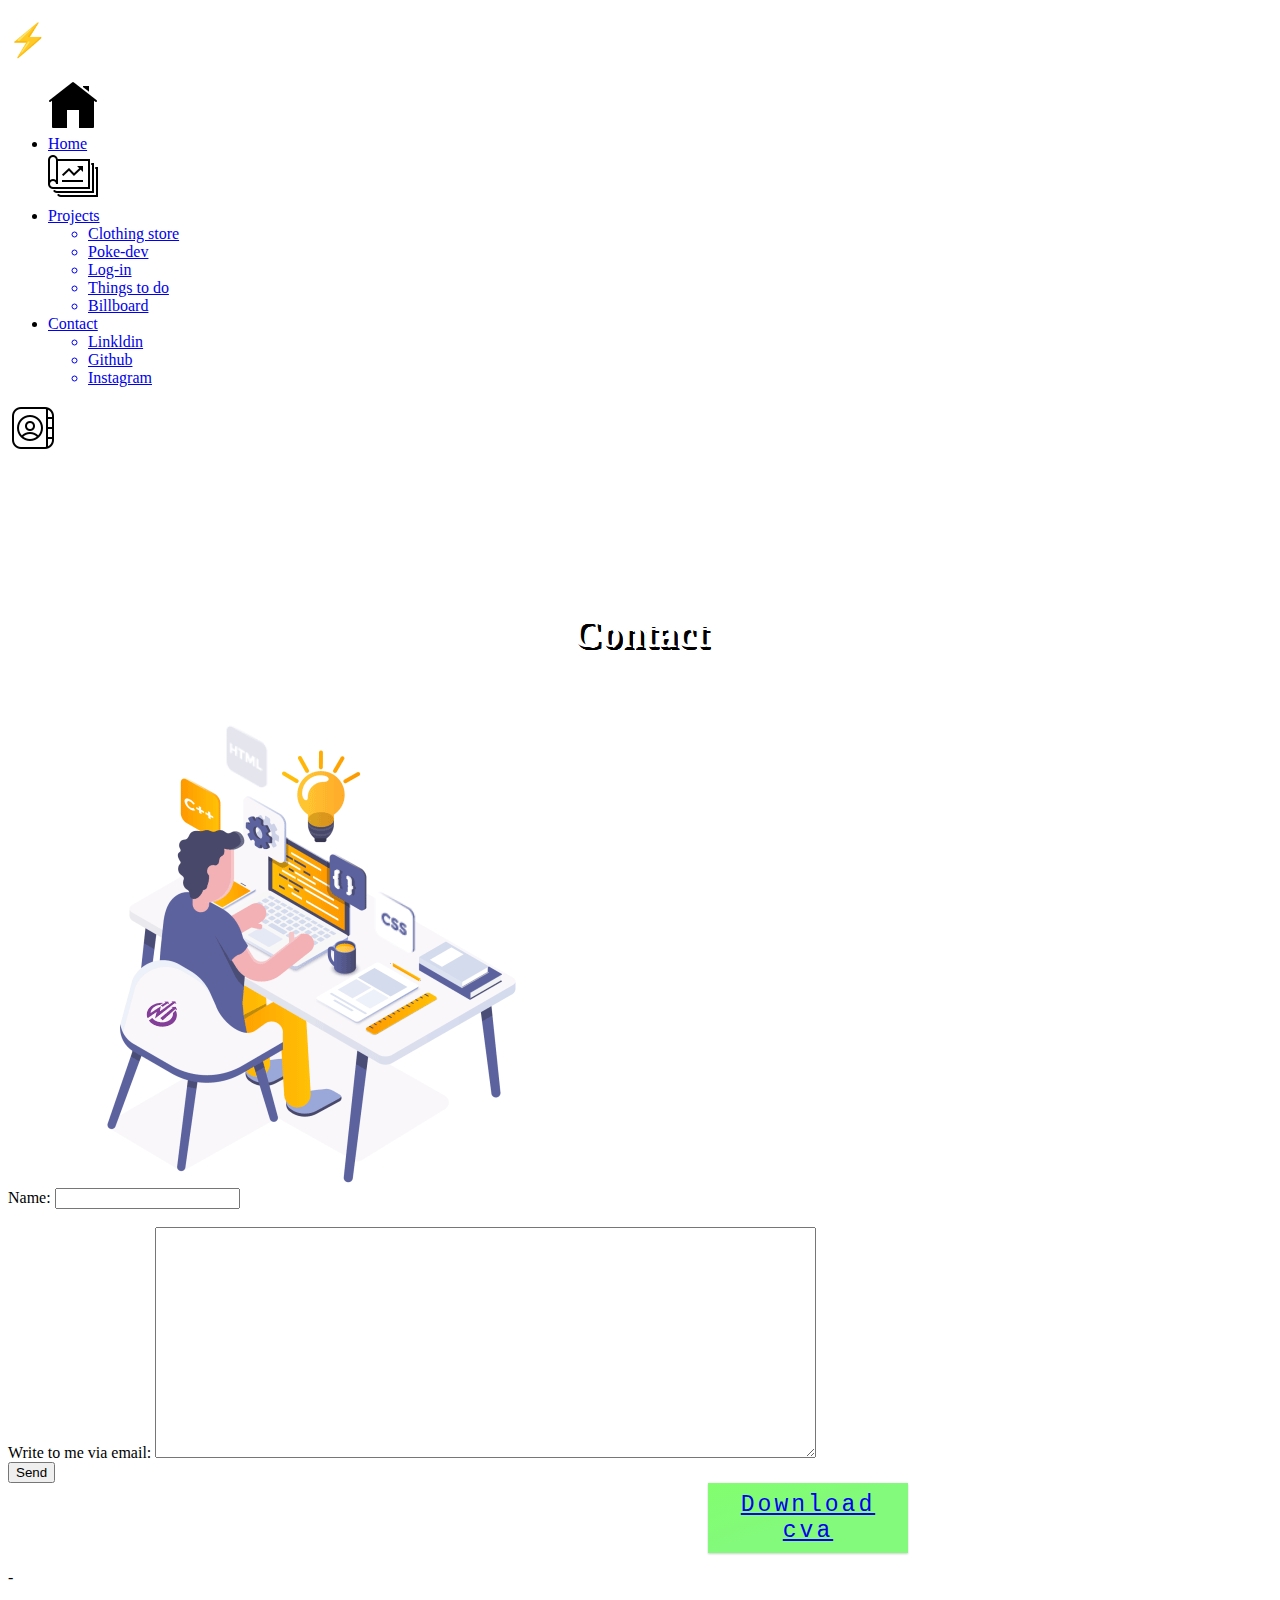
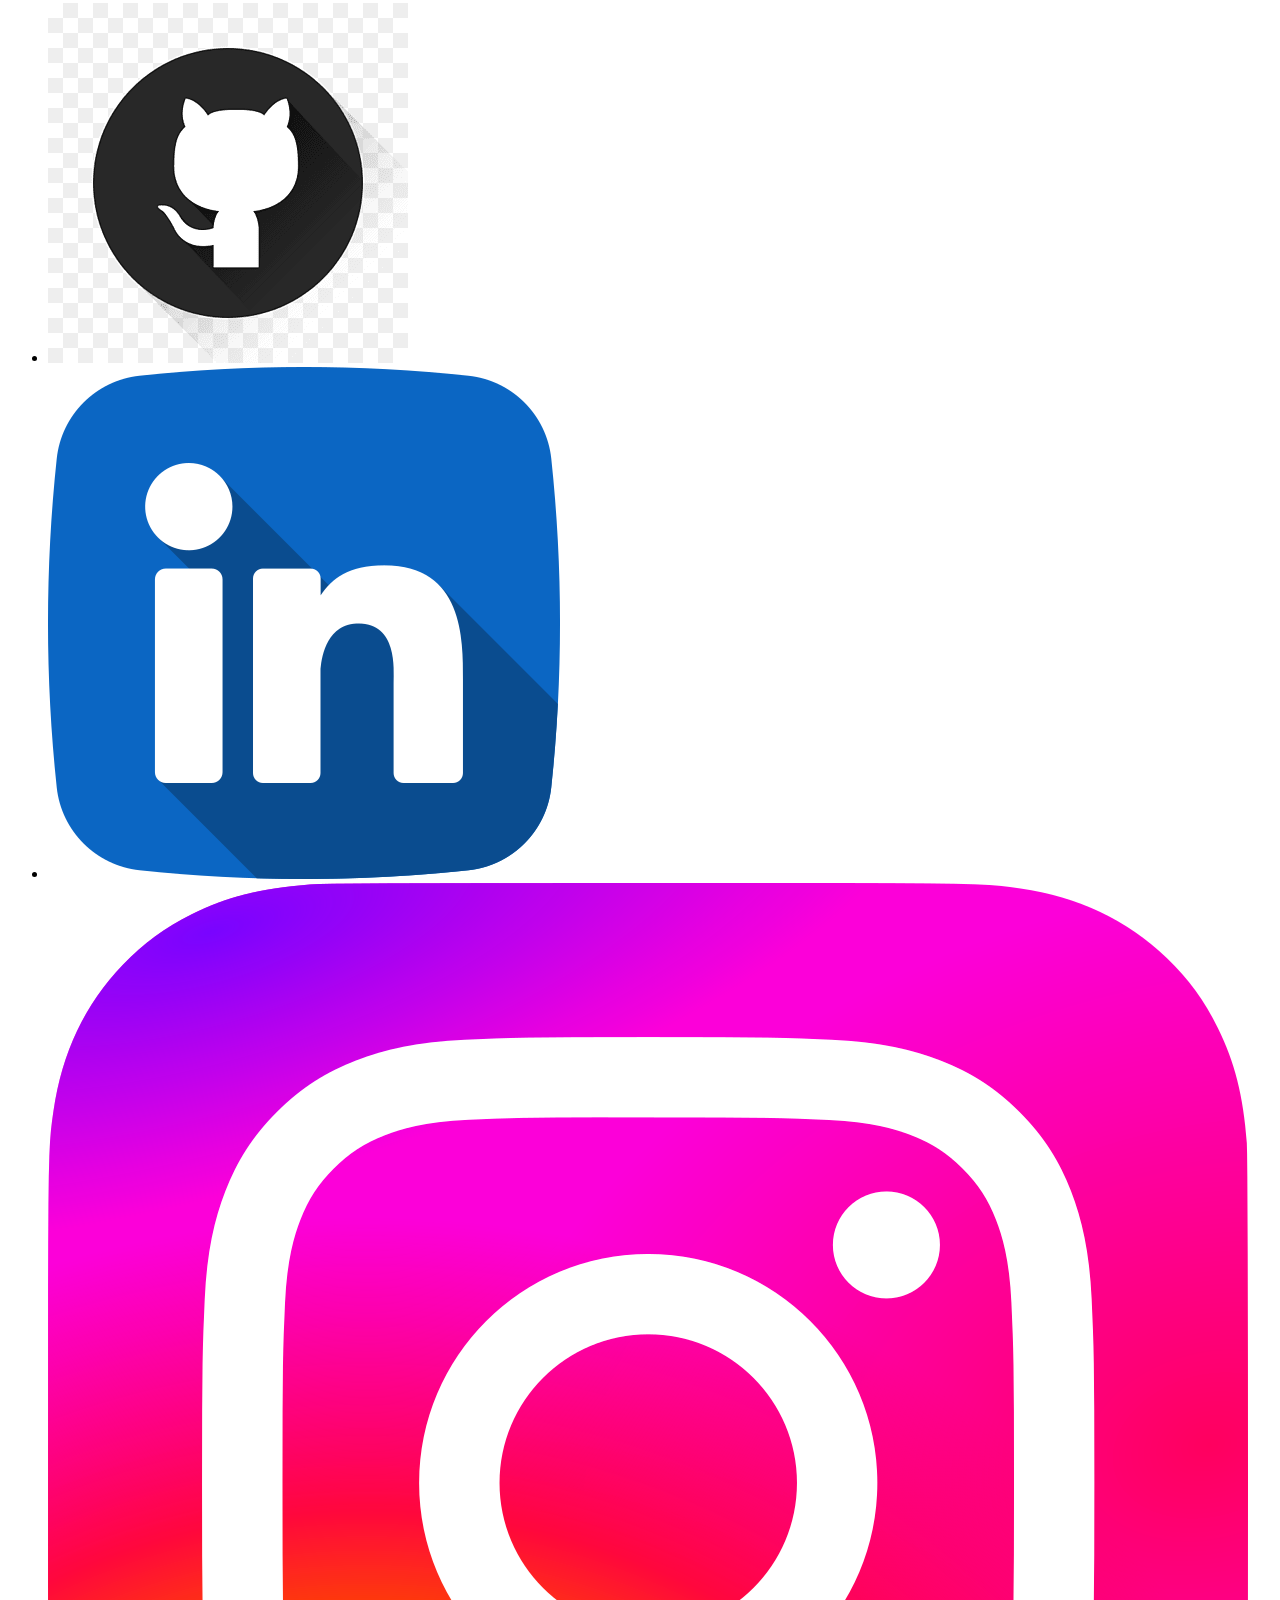
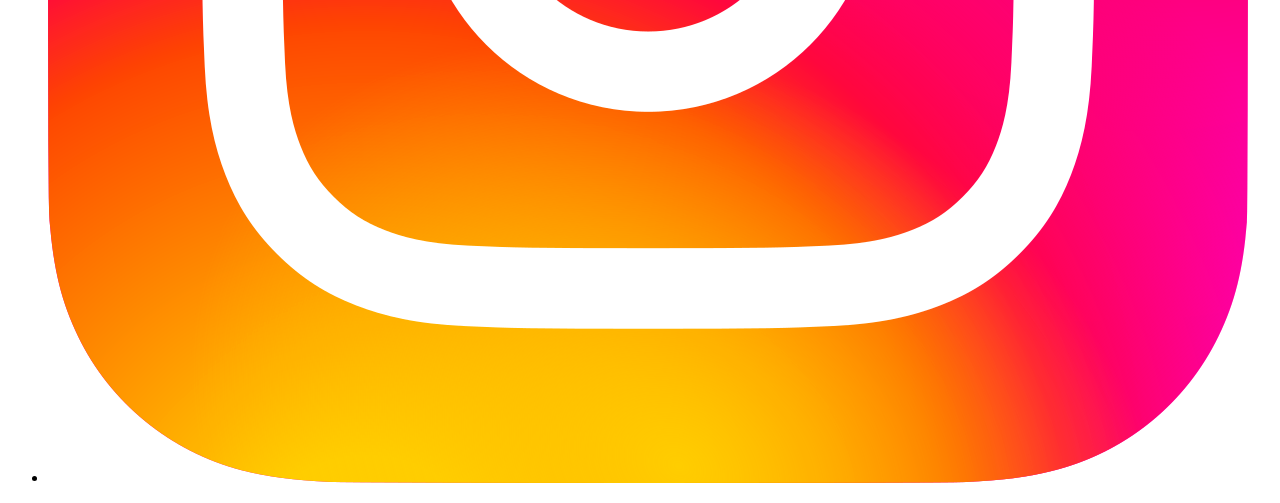
==== contacto.html @ a3867a9a "pagina" ====
<!DOCTYPE html>
<html lang="en">
<head>
    <meta charset="UTF-8">
    <meta name="viewport" content="width=device-width, initial-scale=1.0">
    <link rel="stylesheet" href="stylesContacto">
    <link rel="stylesheet" href="botones.css">
    <link rel="stylesheet" href="carga.css">
    <link rel="stylesheet" href="styles2.css">
    <link rel="stylesheet" href="styless3.css">
    <link href="https://fonts.googleapis.com/css2?family=Quicksand:wght@300;500;700&display=swap" rel="stylesheet"> 
    <title>Contacto</title>
    <link rel="icon" href="icono/Icono.png">
    <link rel="stylesheet" href="titulo-hover.css">
</head>

<header>
        
    <h1 id="rayito">⚡</h1> 
    
<nav id="navegador">

    <ul id="menu-horizontal"><img class="icon-nav" src="logos nav/Inicio.png" alt="">
        <li id="Inicio-menu"><a href="index.html">Home</a>
        </li>
        
        <img class="icon-nav" src="logos nav/proyectos.png" alt="">
        <li id="proyectos-menu"><a href="proyectos.html">Projects</a>
            <ul id="menu-vertical">
                <a href="https://angerlucke1985.github.io/Store-of-clothes/" target="_blank"><li>Clothing store</li></a>

                <a href="https://angerlucke1985.github.io/Poke-dev/" target="_blank"><li>Poke-dev</li></a>

                <a href="https://angerlucke1985.github.io/log-in/" target="_blank"><li>Log-in</li></a>

                <a href="https://angerlucke1985.github.io/-lista-de-tareas/" target="_blank"><li>Things to do</li></a>

                <a href="https://angerlucke1985.github.io/Best-Carteleras/" target="_blank"><li>Billboard</li></a>
            </ul>
            
            <li id="contacto-menu"><a href="contacto.html">Contact</a>
            <ul id="menu-vertical">
                <a href="https://www.linkedin.com/in/denise-caprini-04ab14207/" target="_blank"><li>Linkldin</li></a>
                <a href="https://github.com/Angerlucke1985" target="_blank"><li>Github</li></a>
                <a href="https://www.instagram.com/angerlucke1985/" target="_blank"><li>Instagram</li></a>
            </ul>
    </ul><img class="icon-nav3" src="logos nav/contacto.png" alt="">
</nav>

</header>

<br><br><br><br><br>
    <main id="seccion3">

        <section id="seccion3-container">
            <div>
                <h1 id="contacto-tit">Contact</h1>
            </div>
        <div class="seccion3-cont">

            <img id="fondo3" src="seccion3/seccion3img.gif" alt="">

        <section id="input">
            <form id="input" action="https://formsubmit.co/tomicaprini2015@outlook.es" method="post" target="_blank">

            <label for="">Name:</label>
            <input id= "input-text1" type="text" name="name"><br><br>

            <label for="">Write to me via email:</label>
            <textarea name="message" id="areadetexto" cols="80" rows="15%"></textarea>

            <input type="hidden" name="_next" value="http://192.168.0.129:56602/(%C3%ADndice).html">
            <input type="hidden" name="captcha" value="false">
            
            <br>
            <button id="boton1" value="Enviar">Send</button>

        </form>

            <button class="dc">
                <a download="Cva" href="cva/CV 2 (20).pdf">
                    Download <br> cva
                </a>
            </button>
          </div>

        </section>
        </section>
        </div>

    
    <section class="redes-3">
        <div id="redes3">
            <div class="img-footer">
            <footer id="redes1">
                <div class="background">
                    <p>-</p>
                </div>
                <div id="icons-socials">
                <ul class="social-icons">    
                    <li class="icono-social"><a href="https://github.com/Angerlucke1985" target="_blank" class="social-icon" id="Linkedin">
                        <img class="img-redes1" src="logosTecnologias/Github.png" alt="Github">
                    </a></li>

                    <li class="icono-social"><a href="https://www.linkedin.com/in/alvaro-caprini-04ab14207/" target="_blank" class="social-icon" id="Linkedin">
                        <img class="img-redes2" src="logosTecnologias/linkedin.png" alt="X">
                    </a></li>

                    <li class="icono-social"><a href="https://www.instagram.com/angerlucke1985/" target="_blank"  class="social-icon" id="Platzi">
                        <img class="img-redes3" src="logosTecnologias/Instagram_logo_2022.svg.png" alt="Instagram">
                    </a></li>
                </ul>
            </footer>
        </div>
        </div>
        </div>
    </main>
</section>
    <script src="menu.js" ></script>

</div>
</div>
</body>
</html>
---- botones.css ----
.wrapper{
    margin-top: 5%;
    padding-left: 150%;
    transform: translate(-50%, -50%);
    width: fit-content;
    height: auto;
}

.dc {
    font-family: Monospace;
    margin-left: 700px;
    width:200px;
    height:70px;
    background: linear-gradient(to left top, #83fa7b 50%, #82fe6f);
    border-style: none;
    color:#fff;
    font-size: 23px;
    letter-spacing: 3px;
    font-weight: 100;
    outline: none;
    cursor: pointer;
    position: relative;
    padding: 0px;
    overflow: hidden;
    transition: all .5s;
    box-shadow: 0px 1px 2px rgba(0,0,0,.2);
}
.dc span{
    position: absolute;
    display: block;
}

.dc:hover{
    transition: all .5s;
    transform: rotate(-3deg) scale(1.1);
    box-shadow: 0px 3px 5px rgba(0,0,0,.4);
}
.dc:hover span{
    animation-play-state: paused;
}
---- styles2.css ----
@keyframes show{
    from {
        opacity: 0;
        scale: 25%;
    }

    to{
        opacity: 1;
        scale: 100%;
    }
}
---- titulo-hover.css ----
.w3rcontainer{
   border: 1px solid #cccfdb;
   border-radius: 2px;
} 
.tit-proyectos {
   position: relative;
   text-align: center;
   color: #fff;
   text-shadow:
      3px 3px 0 #000,
      3px 3px 0 #000,
      3px 3px 0 #000,
      3px 3px 0 #000;
   margin-top: -920px;
   font-size: 40px;
}

#contacto-tit {
   position: relative;
   color: #fff;
   text-shadow:
      3px 3px 0 #000,
      3px 3px 0 #000,
      3px 3px 0 #000,
      3px 3px 0 #000;
   text-align: center;
   margin-top: 5%;
   font-size: 40px;
}

#contacto-tit:after, .tit-proyectos:after {
   content: '';
   position: absolute;
   width: 11%;
   margin-left: 45%;
   transform: scaleX(0);
   height: 6px;
   bottom: 0;
   left: 0;
   background-color: #1ee607;
   transform-origin: bottom right;
   transition: transform 0.25s ease-out;
}
.nombre:after {
   content: '';
   position: absolute;
   width: 28%;
   margin-left: 39%;
   top: 219px;
   transform: scaleX(0);
   height: 6px;
   bottom: 0;
   left: 0;
   background-color: #1ee607;
   transform-origin: bottom right;
   transition: transform 0.25s ease-out;
}
.nick:after {
   content: '';
   position: absolute;
   width: 15%;
   margin-left: 41%;
   z-index: 99;
   top: 270px;
   transform: scaleX(0);
   height: 6px;
   bottom: 0;
   left: 0;
   background-color: #1ee607;
   transform-origin: bottom right;
   transition: transform 0.25s ease-out;
}
#contacto-tit:hover:after, .tit-proyectos:hover:after {
   transform: scaleX(1);
   transform-origin: bottom left;
}

.nombre:hover:after {
   top: 220px;
   transform: scaleX(1);
   transform-origin: bottom left;
}
.nick:hover:after {
   transform: scaleX(1);
   transform-origin: bottom left;
   top: 270px;
}
.habilidades-tit:hover:after {
   transform: scaleX(1);
   transform-origin: bottom left;
   top: 592px;
}

.habilidades-tit:after {
   content: '';
   position: absolute;
   width: 8%;
   margin-left: 43%;
   z-index: 99;
   top: 592px;
   transform: scaleX(0);
   height: 6px;
   bottom: 0;
   left: 0;
   background-color: #1ee607;
   transform-origin: bottom right;
   transition: transform 0.25s ease-out;

}
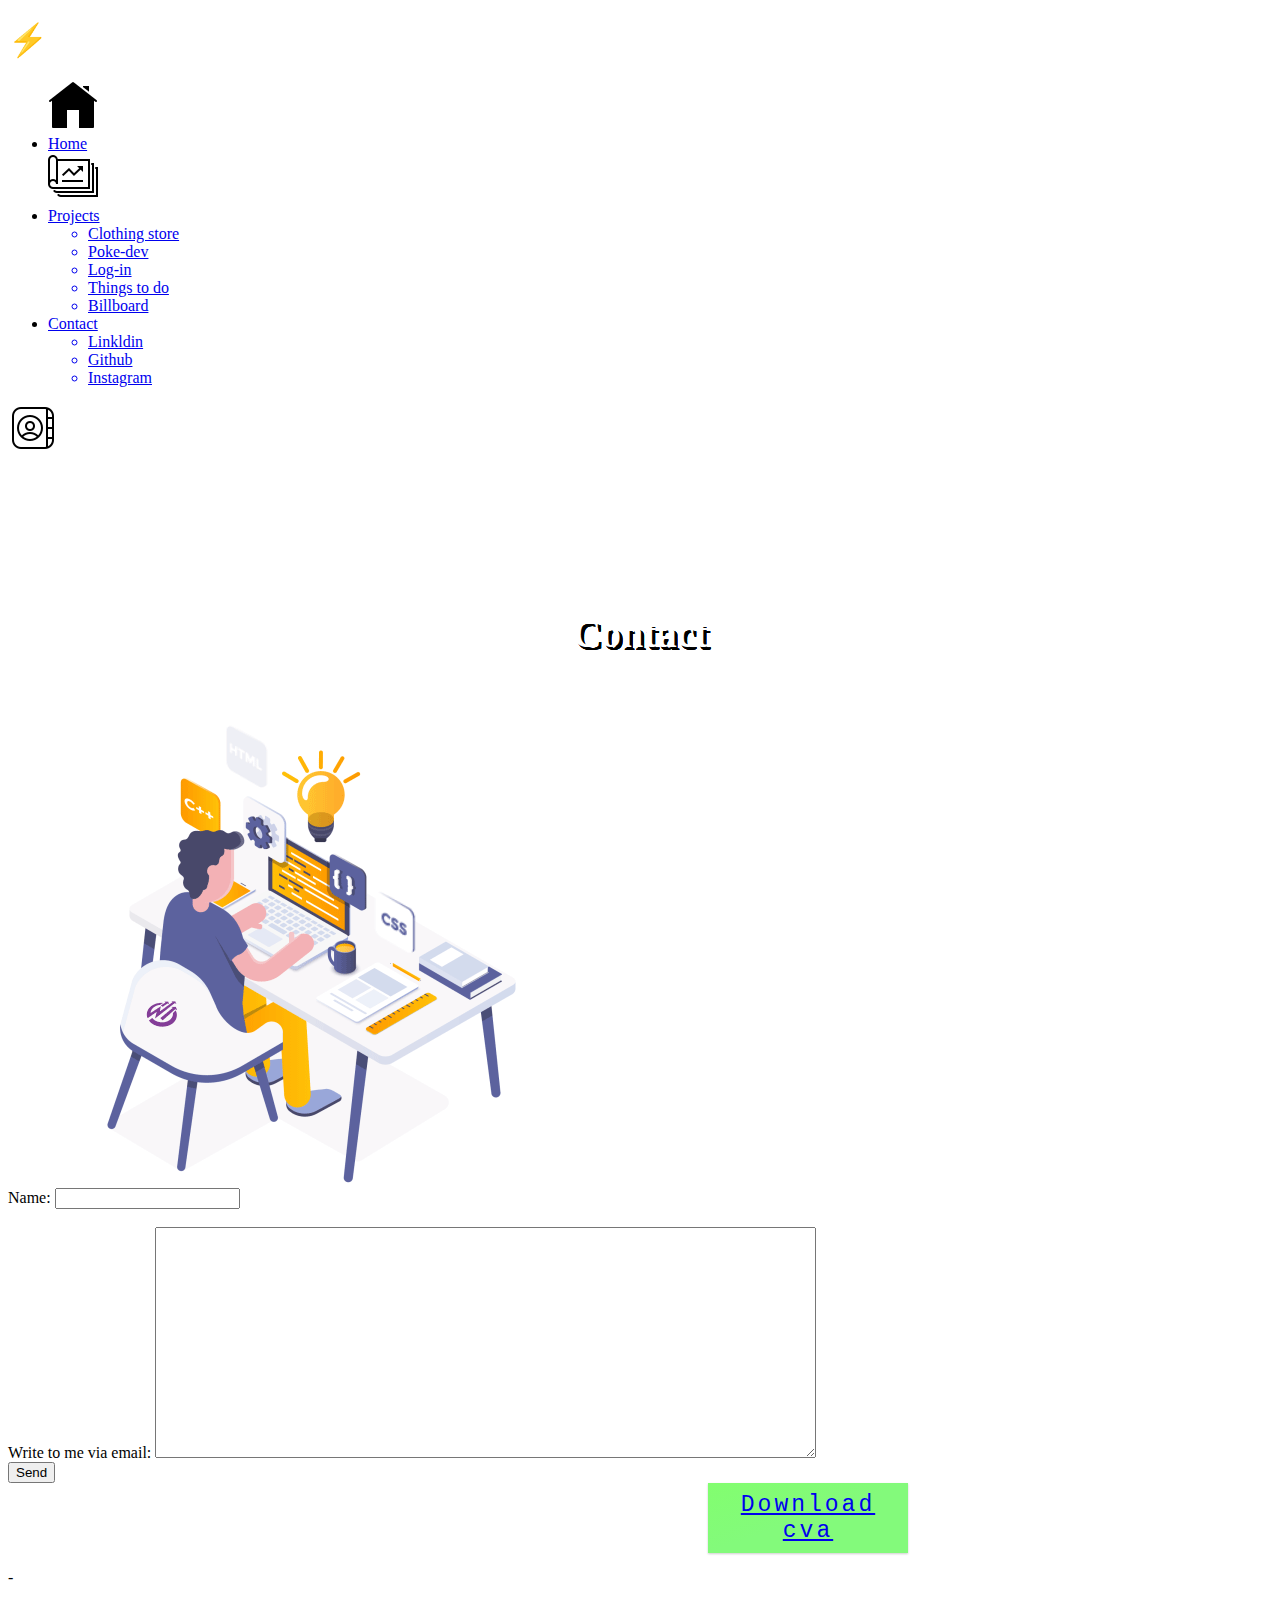
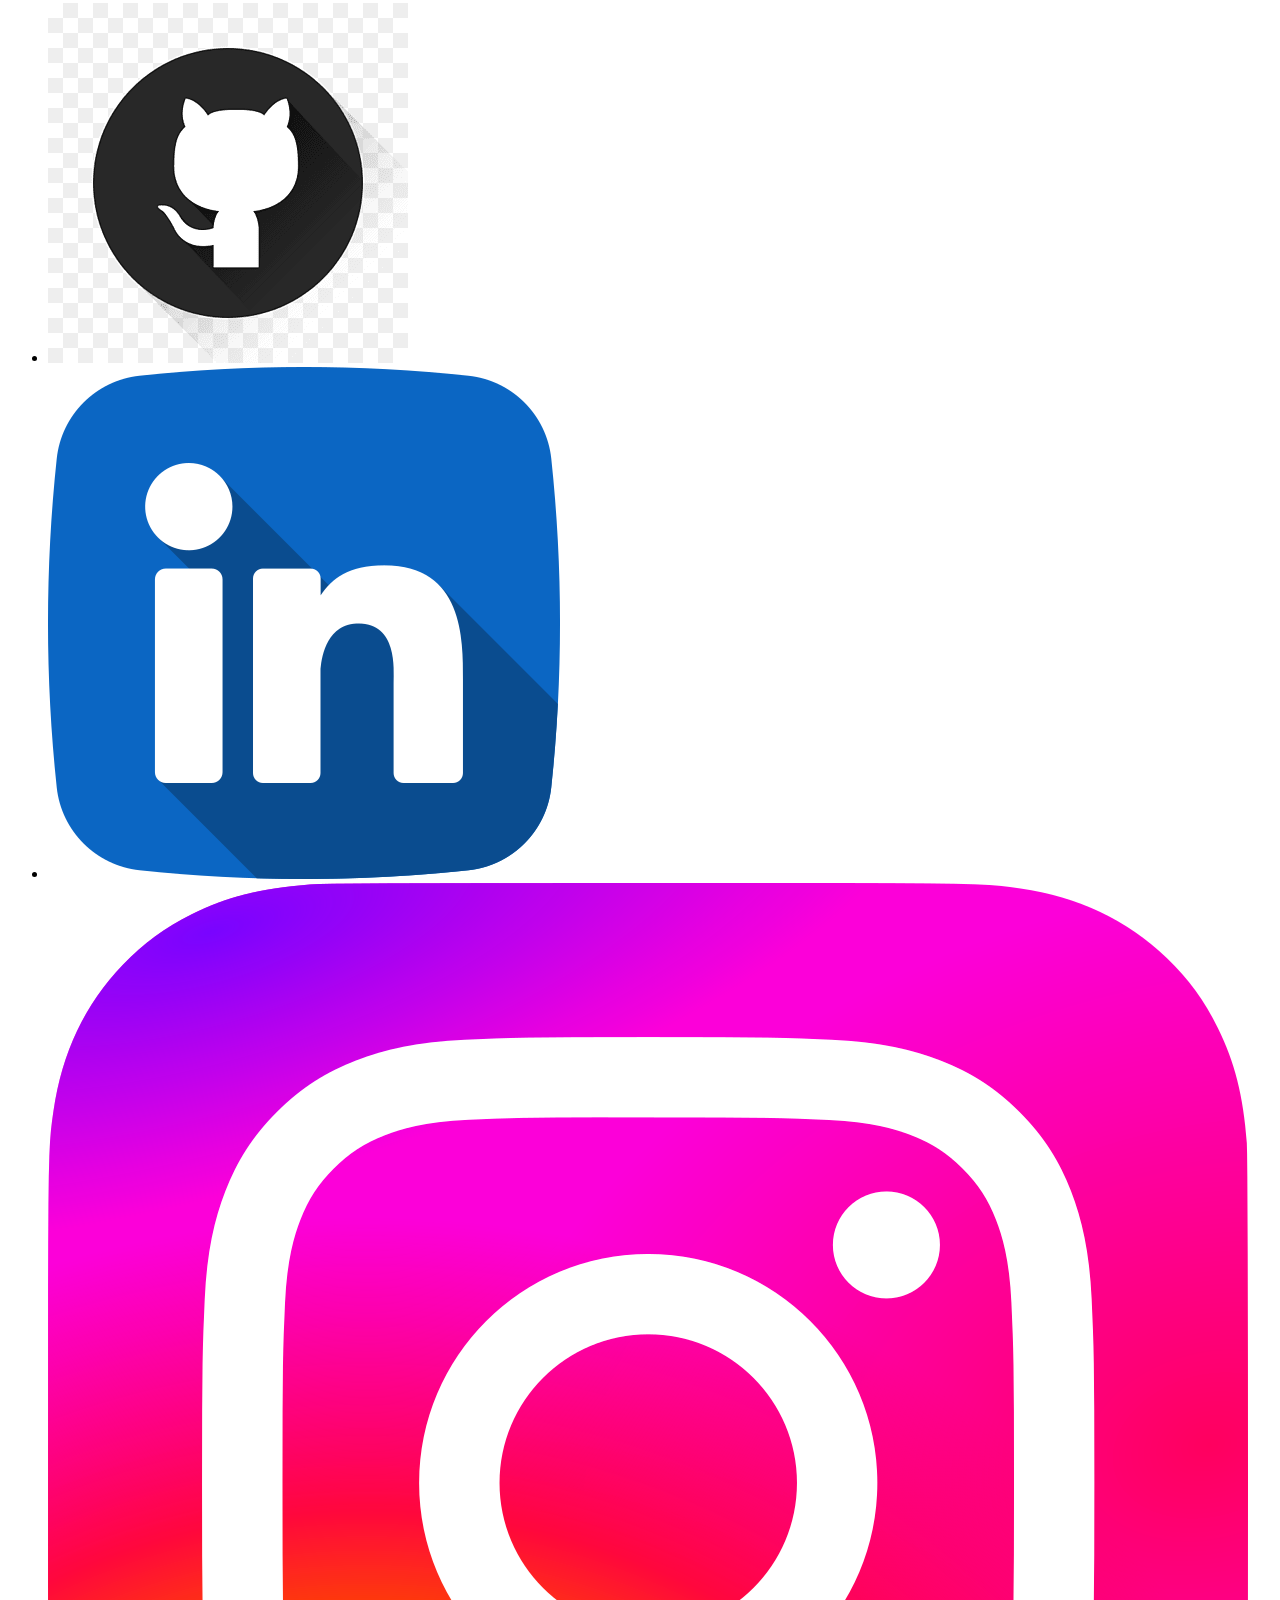
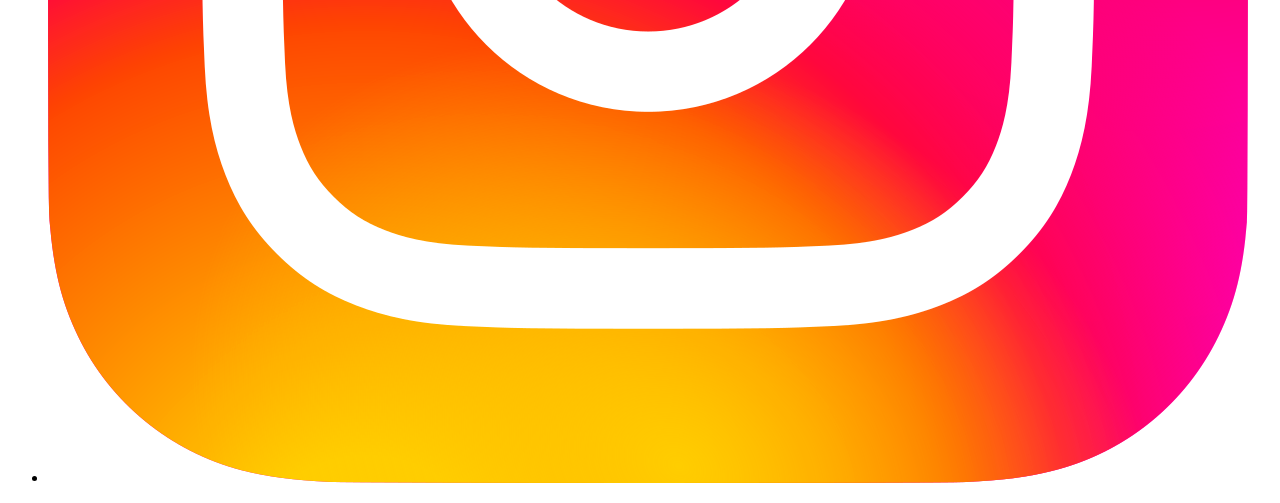
==== commit c32eac88: "repository" ====
--- a/contacto.html
+++ b/contacto.html
@@ -9,7 +9,7 @@
     <link rel="stylesheet" href="styles2.css">
     <link rel="stylesheet" href="styless3.css">
     <link href="https://fonts.googleapis.com/css2?family=Quicksand:wght@300;500;700&display=swap" rel="stylesheet"> 
-    <title>Contacto</title>
+    <title>Contact</title>
     <link rel="icon" href="icono/Icono.png">
     <link rel="stylesheet" href="titulo-hover.css">
 </head>
